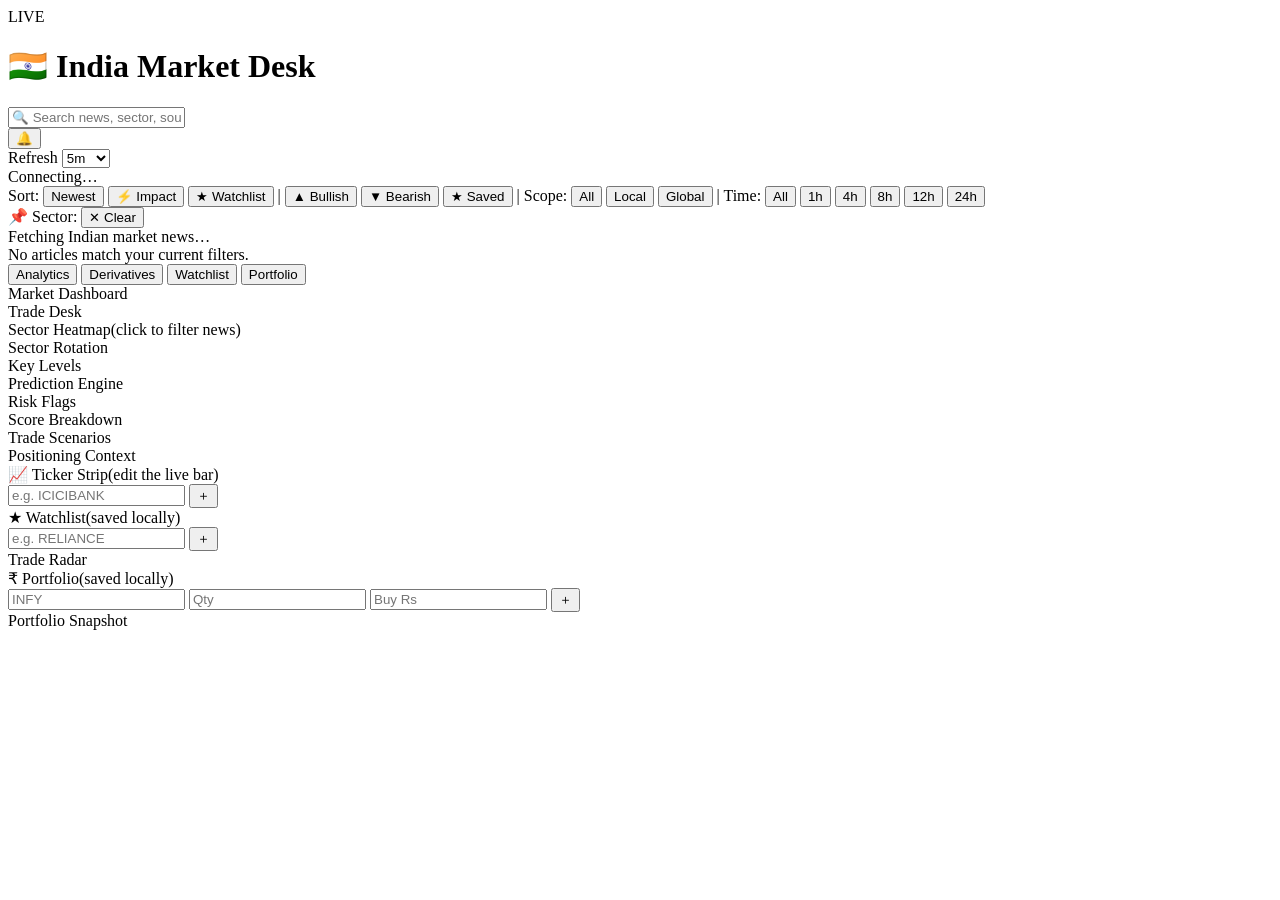
==== indian-market-news-bot/frontend/index.html @ 86c111c8 "test-news-bot" ====
<!DOCTYPE html>
<html lang="en">
<head>
<meta charset="UTF-8">
<meta name="viewport" content="width=device-width,initial-scale=1">
<title>India Market Desk</title>
<link rel="stylesheet" href="/assets/styles.css">
</head>
<body>
<div id="ticker-bar">
  <span class="live-badge">LIVE</span>
  <div id="tick-wrap" style="display:flex;gap:24px;align-items:flex-start;">
    <div class="t-skeleton"></div><div class="t-skeleton"></div><div class="t-skeleton"></div>
  </div>
  <div id="mkt-status"></div>
</div>
<header>
  <h1>&#127470;&#127475; India Market Desk</h1>
  <input id="search" type="text" placeholder="&#128269; Search news, sector, source, publisher…" oninput="render()">
  <div class="header-right">
    <button id="notif-btn" class="icon-btn" onclick="enableNotifications()" title="Enable push alerts for high-impact news">&#128276;</button>
    <div class="refresh-wrap">
      <span class="refresh-label">Refresh</span>
      <select id="refresh-window" onchange="setRefreshWindowSelect(this.value)">
        <option value="60">1m</option>
        <option value="120">2m</option>
        <option value="300" selected>5m</option>
        <option value="600">10m</option>
        <option value="900">15m</option>
      </select>
    </div>
    <div id="refresh-pulse"></div>
    <span id="updated">Connecting…</span>
    <span id="next-refresh"></span>
  </div>
</header>
<div class="main">
  <div class="news-panel">
    <div class="sort-bar">
      <span class="sort-lbl">Sort:</span>
      <button class="sort-btn active" onclick="setSort('newest',this)">Newest</button>
      <button class="sort-btn" onclick="setSort('impact',this)">&#9889; Impact</button>
      <button class="sort-btn" onclick="setSort('watchlist',this)">&#9733; Watchlist</button>
      <span class="bar-sep">|</span>
      <button class="filt-btn" id="bull-filt" onclick="toggleSentFilter('bullish')">&#9650; Bullish</button>
      <button class="filt-btn" id="bear-filt" onclick="toggleSentFilter('bearish')">&#9660; Bearish</button>
      <button class="filt-btn" id="bm-filt" onclick="toggleBookmarksOnly()">&#9733; Saved</button>
      <span class="bar-sep">|</span>
      <span class="sort-lbl">Scope:</span>
      <button class="filt-btn scope-btn scope-on" onclick="setScopeFilter('all',this)">All</button>
      <button class="filt-btn scope-btn" onclick="setScopeFilter('local',this)">Local</button>
      <button class="filt-btn scope-btn" onclick="setScopeFilter('global',this)">Global</button>
      <span class="bar-sep">|</span>
      <span class="sort-lbl">Time:</span>
      <button class="filt-btn time-btn time-on" onclick="setTimeFilter(null,this)">All</button>
      <button class="filt-btn time-btn" onclick="setTimeFilter(1,this)">1h</button>
      <button class="filt-btn time-btn" onclick="setTimeFilter(4,this)">4h</button>
      <button class="filt-btn time-btn" onclick="setTimeFilter(8,this)">8h</button>
      <button class="filt-btn time-btn" onclick="setTimeFilter(12,this)">12h</button>
      <button class="filt-btn time-btn" onclick="setTimeFilter(24,this)">24h</button>
    </div>
    <div class="system-status-bar" id="system-status-bar"></div>
    <div id="filter-badge">
      <span>&#128204; Sector: <strong id="f-name"></strong></span>
      <button class="clr-btn" onclick="clearFilter()">&#10005; Clear</button>
    </div>
    <div id="feed"><div class="loading"><div class="spinner"></div><div>Fetching Indian market news…</div></div></div>
    <div id="no-results">No articles match your current filters.</div>
  </div>
  <div class="sidebar">
    <div class="tab-bar">
      <button class="tab-btn active" onclick="switchTab('analytics',this)">Analytics</button>
      <button class="tab-btn" onclick="switchTab('derivatives',this)">Derivatives</button>
      <button class="tab-btn" onclick="switchTab('watchlist',this)">Watchlist</button>
      <button class="tab-btn" onclick="switchTab('portfolio',this)">Portfolio</button>
    </div>
    <div id="tab-analytics" class="tab-pane active">
      <div class="pane-inner">
        <div class="panel-band">
          <div class="panel-title">Market Dashboard</div>
          <div class="overview-grid" id="overview-grid"></div>
        </div>
        <div class="panel-band">
          <div class="panel-title">Trade Desk</div>
          <div class="desk-list" id="desk-alerts"></div>
        </div>
        <div class="panel-band">
          <div class="panel-head">
            <div class="panel-title" style="margin:0;">Sector Heatmap<span class="panel-sub">(click to filter news)</span></div>
            <span id="breadth-pill" class="breadth-pill breadth-neut"></span>
          </div>
          <div class="heatmap" id="heatmap"></div>
        </div>
        <div class="panel-band">
          <div class="panel-title">Sector Rotation</div>
          <div class="board-list" id="sector-board"></div>
        </div>
        <div class="panel-band">
          <div class="panel-title">Key Levels</div>
          <div class="levels-list" id="key-levels"></div>
        </div>
      </div>
    </div>
    <div id="tab-derivatives" class="tab-pane">
      <div class="pane-inner">
        <div class="panel-band">
          <div class="panel-title">Prediction Engine</div>
          <div class="overview-grid" id="deriv-prediction-grid"></div>
        </div>
        <div class="panel-band">
          <div class="panel-title">Risk Flags</div>
          <div class="desk-list" id="deriv-risk-list"></div>
        </div>
        <div class="panel-band">
          <div class="panel-title">Score Breakdown</div>
          <div class="board-list" id="deriv-score-board"></div>
        </div>
        <div class="panel-band">
          <div class="panel-title">Trade Scenarios</div>
          <div class="levels-list" id="deriv-scenario-list"></div>
        </div>
        <div class="panel-band">
          <div class="panel-title">Positioning Context</div>
          <div class="desk-list" id="deriv-context-list"></div>
        </div>
      </div>
    </div>
    <div id="tab-watchlist" class="tab-pane">
      <div class="pane-inner">
        <div class="panel-band">
          <div class="panel-title">&#128200; Ticker Strip<span class="panel-sub">(edit the live bar)</span></div>
          <div class="wl-chips" id="ticker-chips"></div>
          <div class="suggest-wrap">
            <div class="wl-row">
              <input id="ticker-inp" placeholder="e.g. ICICIBANK" maxlength="20" oninput="handleSuggestInput('ticker')" onfocus="handleSuggestInput('ticker')" onblur="hideSuggestMenu('ticker',150)" onkeydown="handleSuggestKey(event,'ticker')">
              <button id="ticker-add" onclick="addTicker()">&#65291;</button>
            </div>
            <div class="suggest-menu" id="ticker-suggest"></div>
          </div>
        </div>
        <div class="panel-band">
          <div class="panel-title">&#9733; Watchlist<span class="panel-sub">(saved locally)</span></div>
          <div class="wl-chips" id="wl-chips"></div>
          <div class="suggest-wrap">
            <div class="wl-row">
              <input id="wl-inp" placeholder="e.g. RELIANCE" maxlength="20" oninput="handleSuggestInput('watchlist')" onfocus="handleSuggestInput('watchlist')" onblur="hideSuggestMenu('watchlist',150)" onkeydown="handleSuggestKey(event,'watchlist')">
              <button id="wl-add" onclick="addWL()">&#65291;</button>
            </div>
            <div class="suggest-menu" id="watchlist-suggest"></div>
          </div>
        </div>
        <div class="panel-band" style="flex:1;">
          <div class="panel-title">Trade Radar</div>
          <div class="watch-signals" id="watchlist-signals"></div>
        </div>
      </div>
    </div>
    <div id="tab-portfolio" class="tab-pane">
      <div class="pane-inner">
        <div class="panel-band">
          <div class="panel-title">&#8377; Portfolio<span class="panel-sub">(saved locally)</span></div>
          <div class="port-add-row">
            <input id="port-sym" placeholder="INFY" maxlength="15" onkeydown="if(event.key==='Enter')addPortfolio()">
            <input id="port-qty" type="number" placeholder="Qty" min="1" step="1">
            <input id="port-buy" type="number" placeholder="Buy Rs" min="0" step="0.01">
            <button class="port-add-btn" onclick="addPortfolio()">&#65291;</button>
          </div>
          <div class="port-list" id="port-list"></div>
          <div class="port-total" id="port-total"></div>
        </div>
        <div class="panel-band">
          <div class="panel-title">Portfolio Snapshot</div>
          <div class="summary-grid" id="portfolio-summary"></div>
        </div>
      </div>
    </div>
  </div>
</div>
<div id="toast"></div>
<script src="/assets/app.js"></script>
</body>
</html>
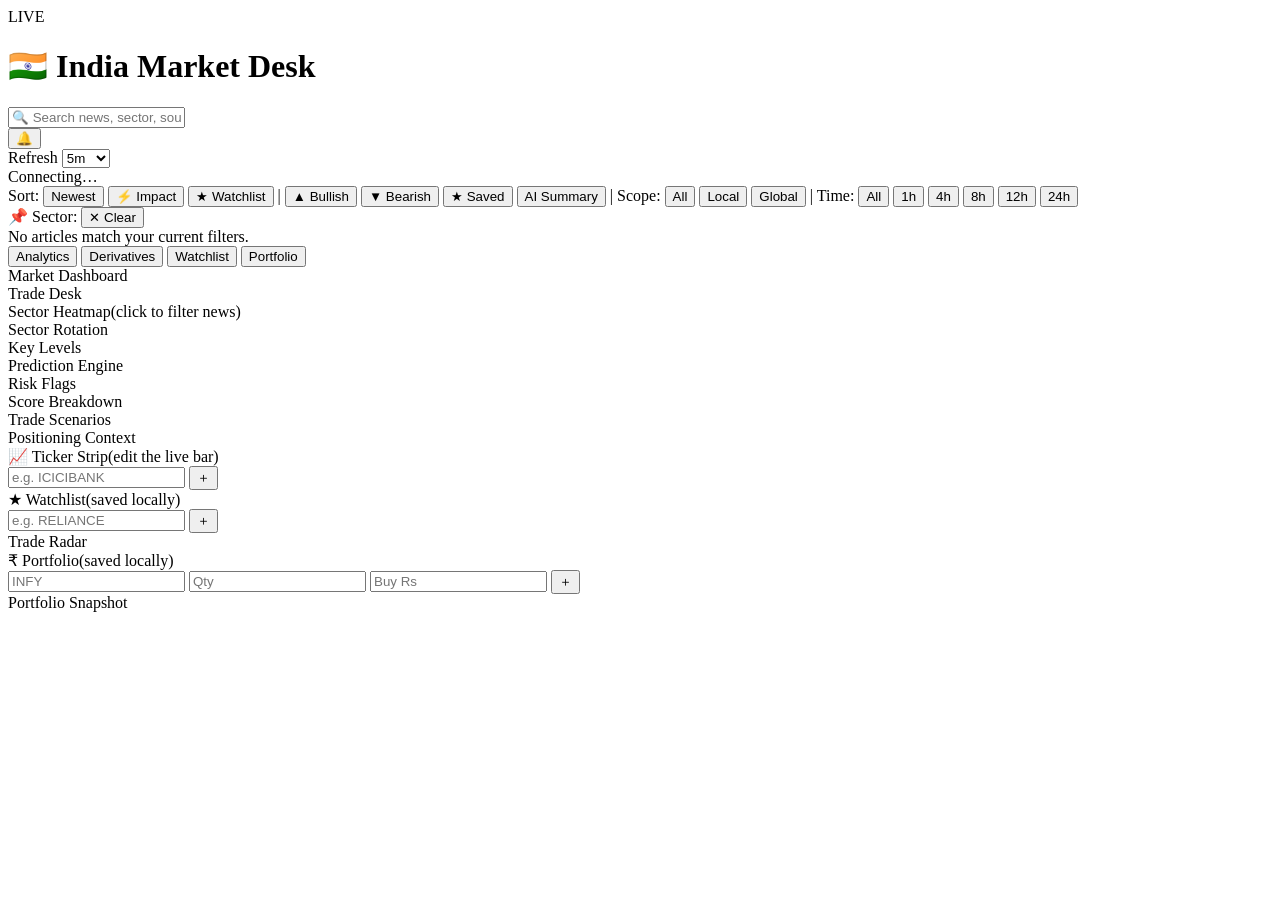
==== commit e9191b2b: "more improvments" ====
--- a/indian-market-news-bot/frontend/index.html
+++ b/indian-market-news-bot/frontend/index.html
@@ -45,6 +45,7 @@
       <button class="filt-btn" id="bull-filt" onclick="toggleSentFilter('bullish')">&#9650; Bullish</button>
       <button class="filt-btn" id="bear-filt" onclick="toggleSentFilter('bearish')">&#9660; Bearish</button>
       <button class="filt-btn" id="bm-filt" onclick="toggleBookmarksOnly()">&#9733; Saved</button>
+      <button class="filt-btn" id="ai-filt" onclick="toggleAiSummaryOnly()">AI Summary</button>
       <span class="bar-sep">|</span>
       <span class="sort-lbl">Scope:</span>
       <button class="filt-btn scope-btn scope-on" onclick="setScopeFilter('all',this)">All</button>
@@ -64,7 +65,7 @@
       <span>&#128204; Sector: <strong id="f-name"></strong></span>
       <button class="clr-btn" onclick="clearFilter()">&#10005; Clear</button>
     </div>
-    <div id="feed"><div class="loading"><div class="spinner"></div><div>Fetching Indian market news…</div></div></div>
+    <div id="feed"></div>
     <div id="no-results">No articles match your current filters.</div>
   </div>
   <div class="sidebar">
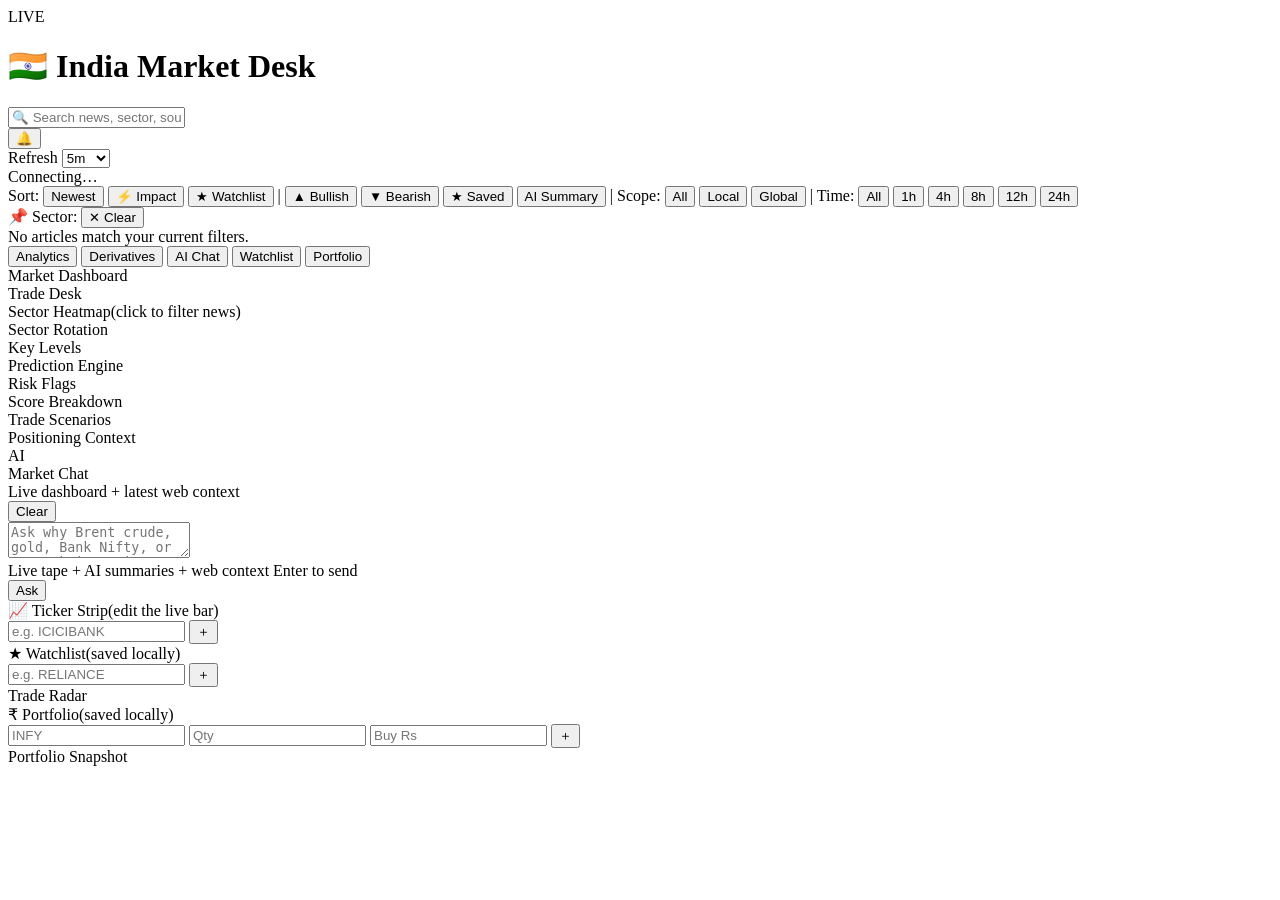
==== commit 5fdcd73a: "more code changes" ====
--- a/indian-market-news-bot/frontend/index.html
+++ b/indian-market-news-bot/frontend/index.html
@@ -72,6 +72,7 @@
     <div class="tab-bar">
       <button class="tab-btn active" onclick="switchTab('analytics',this)">Analytics</button>
       <button class="tab-btn" onclick="switchTab('derivatives',this)">Derivatives</button>
+      <button class="tab-btn" onclick="switchTab('chat',this)">AI Chat</button>
       <button class="tab-btn" onclick="switchTab('watchlist',this)">Watchlist</button>
       <button class="tab-btn" onclick="switchTab('portfolio',this)">Portfolio</button>
     </div>
@@ -123,6 +124,31 @@
         <div class="panel-band">
           <div class="panel-title">Positioning Context</div>
           <div class="desk-list" id="deriv-context-list"></div>
+        </div>
+      </div>
+    </div>
+    <div id="tab-chat" class="tab-pane">
+      <div class="chat-shell">
+        <div class="chat-head">
+          <div class="chat-brand">
+            <div class="chat-brand-mark">AI</div>
+            <div>
+              <div class="chat-title">Market Chat</div>
+              <div class="chat-sub">Live dashboard + latest web context</div>
+            </div>
+          </div>
+          <button class="chat-clear" onclick="clearAiChat()">Clear</button>
+        </div>
+        <div class="chat-feed" id="ai-chat-feed"></div>
+        <div class="chat-compose">
+          <div class="chat-input-wrap">
+            <textarea id="ai-chat-input" rows="2" placeholder="Ask why Brent crude, gold, Bank Nifty, or a stock is moving..." onkeydown="handleAiChatKey(event)"></textarea>
+            <div class="chat-compose-footer">
+              <span>Live tape + AI summaries + web context</span>
+              <span>Enter to send</span>
+            </div>
+          </div>
+          <button id="ai-chat-send" onclick="sendAiChat()" aria-label="Ask AI">Ask</button>
         </div>
       </div>
     </div>
